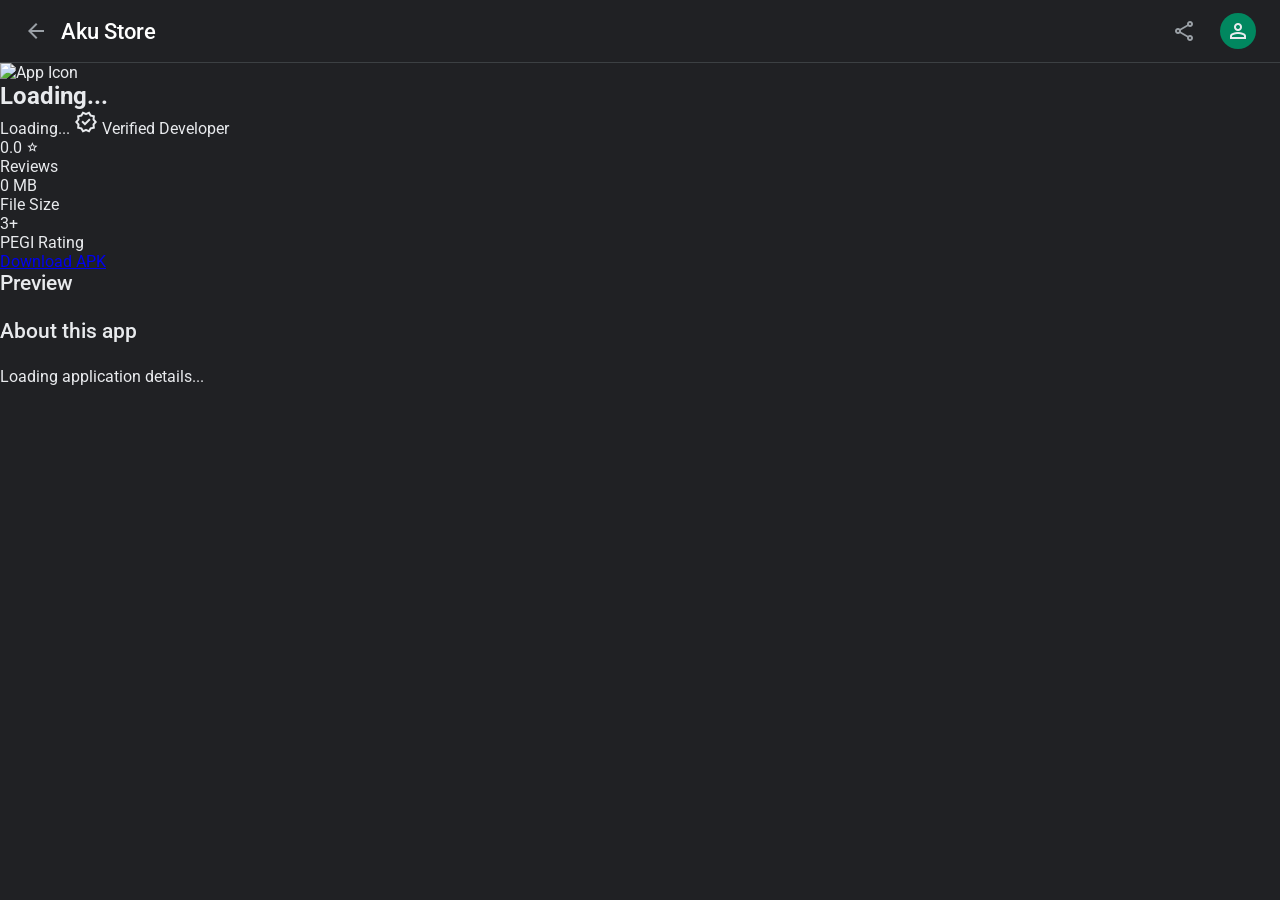
==== app.html @ b96f8e46 "Add initial HTML structure for app details page" ====
<!DOCTYPE html>
<html lang="en">
<head>
  <meta charset="UTF-8">
  <meta name="viewport" content="width=device-width, initial-scale=1.0, maximum-scale=1.0, user-scalable=no">
  <title>App Details | Aku Store</title>
  <link rel="stylesheet" href="style.css">
  <link rel="stylesheet" href="https://fonts.googleapis.com/css2?family=Material+Symbols+Outlined:opsz,wght,FILL,GRAD@24,400,0,0" />
</head>
<body>

  <!-- Top Navigation with Back Arrow -->
  <header class="top-nav">
    <div class="logo" id="backBtn">
      <span class="material-symbols-outlined icon-btn">arrow_back</span>
      <span>Aku Store</span>
    </div>
    
    <div class="user-actions">
      <span class="material-symbols-outlined icon-btn">share</span>
      <div class="profile-avatar">
        <span class="material-symbols-outlined">person</span>
      </div>
    </div>
  </header>

  <!-- App Detail Content -->
  <main class="detail-container">
    
    <!-- Hero Header (Icon, Title, Dev, Install Button) -->
    <section class="detail-header">
      <img id="detailIcon" src="" alt="App Icon" class="detail-app-icon">
      <div class="detail-meta">
        <h1 id="detailTitle" class="detail-title">Loading...</h1>
        <span id="detailDeveloper" class="detail-developer">Loading...</span>
        <span class="verified-tag"><span class="material-symbols-outlined">verified</span> Verified Developer</span>
      </div>
    </section>

    <!-- Quick Stats Bar -->
    <section class="stats-bar">
      <div class="stat-item">
        <div class="stat-value"><span id="detailRating">0.0</span> <span class="material-symbols-outlined star-icon">star</span></div>
        <div class="stat-label">Reviews</div>
      </div>
      <div class="stat-divider"></div>
      <div class="stat-item">
        <div class="stat-value" id="detailSize">0 MB</div>
        <div class="stat-label">File Size</div>
      </div>
      <div class="stat-divider"></div>
      <div class="stat-item">
        <div class="stat-value">3+</div>
        <div class="stat-label">PEGI Rating</div>
      </div>
    </section>

    <!-- Download APK Action Button -->
    <section class="action-section">
      <a id="downloadBtn" href="#" class="install-btn" target="_blank">Download APK</a>
    </section>

    <!-- Media Screenshots Horizontal Carousel -->
    <section class="screenshots-section">
      <h2 class="section-title">Preview</h2>
      <div class="screenshots-scroll" id="screenshotsContainer">
        <!-- Injected via JavaScript -->
      </div>
    </section>

    <!-- App Description -->
    <section class="description-section">
      <h2 class="section-title">About this app</h2>
      <p id="detailDescription" class="app-description">Loading application details...</p>
    </section>

  </main>

  <script src="details.js"></script>
</body>
</html>
---- style.css ----
@import url('https://fonts.googleapis.com/css2?family=Roboto:wght@400;500;700&display=swap');

:root {
  --bg-color: #202124;
  --surface-color: #303134;
  --text-primary: #e8eaed;
  --text-secondary: #9aa0a6;
  --accent-color: #01875f; /* Play Store Green */
  --border-color: #3c4043;
}

* {
  margin: 0;
  padding: 0;
  box-sizing: border-box;
  font-family: 'Roboto', sans-serif;
}

body {
  background-color: var(--bg-color);
  color: var(--text-primary);
  min-height: 100vh;
}

/* Top Navigation */
.top-nav {
  display: flex;
  align-items: center;
  justify-content: space-between;
  padding: 0.8rem 1.5rem;
  background-color: var(--bg-color);
  position: sticky;
  top: 0;
  z-index: 100;
  border-bottom: 1px solid var(--border-color);
}

.logo {
  display: flex;
  align-items: center;
  gap: 0.8rem;
  font-size: 1.4rem;
  font-weight: 500;
  color: #fff;
  cursor: pointer;
}

.play-icon {
  width: 32px;
  height: 32px;
}

.search-container {
  display: flex;
  align-items: center;
  background-color: var(--surface-color);
  border-radius: 24px;
  padding: 0.5rem 1rem;
  width: 40%;
  max-width: 600px;
}

.search-container input {
  background: transparent;
  border: none;
  color: var(--text-primary);
  font-size: 1rem;
  width: 100%;
  outline: none;
  padding-left: 0.5rem;
}

.search-container .search-icon {
  color: var(--text-secondary);
}

.user-actions {
  display: flex;
  align-items: center;
  gap: 1.5rem;
}

.icon-btn {
  color: var(--text-secondary);
  cursor: pointer;
  transition: color 0.2s;
}

.icon-btn:hover {
  color: var(--text-primary);
}

.profile-avatar {
  width: 36px;
  height: 36px;
  background-color: var(--accent-color);
  border-radius: 50%;
  display: flex;
  align-items: center;
  justify-content: center;
  cursor: pointer;
}

/* Category Tabs */
.category-tabs {
  display: flex;
  gap: 2rem;
  padding: 0 1.5rem;
  border-bottom: 1px solid var(--border-color);
  background-color: var(--bg-color);
}

.tab {
  background: none;
  border: none;
  color: var(--text-secondary);
  font-size: 1rem;
  font-weight: 500;
  padding: 1rem 0;
  cursor: pointer;
  position: relative;
}

.tab.active {
  color: var(--accent-color);
}

.tab.active::after {
  content: '';
  position: absolute;
  bottom: -1px;
  left: 0;
  width: 100%;
  height: 3px;
  background-color: var(--accent-color);
  border-radius: 3px 3px 0 0;
}

/* Main Content & Grid */
.store-content {
  padding: 2rem 1.5rem;
  max-width: 1400px;
  margin: 0 auto;
}

.section-title {
  font-size: 1.3rem;
  font-weight: 500;
  margin-bottom: 1.5rem;
}

.app-grid {
  display: grid;
  grid-template-columns: repeat(auto-fill, minmax(180px, 1fr));
  gap: 1.5rem;
}

/* Mobile Adjustments */
@media (max-width: 768px) {
  .search-container {
    display: none; /* We will add a mobile search icon later */
  }
  .top-nav {
    padding: 0.8rem 1rem;
  }
  } 
/* App Cards */
.app-card {
  display: flex;
  flex-direction: column;
  gap: 0.5rem;
  cursor: pointer;
  padding: 0.5rem;
  border-radius: 8px;
  transition: background-color 0.2s;
  text-decoration: none; /* For when we wrap it in a link */
}

.app-card:hover {
  background-color: rgba(255, 255, 255, 0.05);
}

.app-icon {
  width: 100%;
  aspect-ratio: 1 / 1;
  border-radius: 20px;
  object-fit: cover;
  box-shadow: 0 1px 4px rgba(0,0,0,0.2);
}

.app-info {
  display: flex;
  flex-direction: column;
  gap: 0.2rem;
}

.app-title {
  font-size: 0.95rem;
  font-weight: 500;
  color: var(--text-primary);
  white-space: nowrap;
  overflow: hidden;
  text-overflow: ellipsis;
}

.app-developer {
  font-size: 0.8rem;
  color: var(--text-secondary);
  white-space: nowrap;
  overflow: hidden;
  text-overflow: ellipsis;
}

.app-meta {
  display: flex;
  align-items: center;
  gap: 0.3rem;
  font-size: 0.75rem;
  color: var(--text-secondary);
}

.star-icon {
  font-size: 0.8rem !important;
}
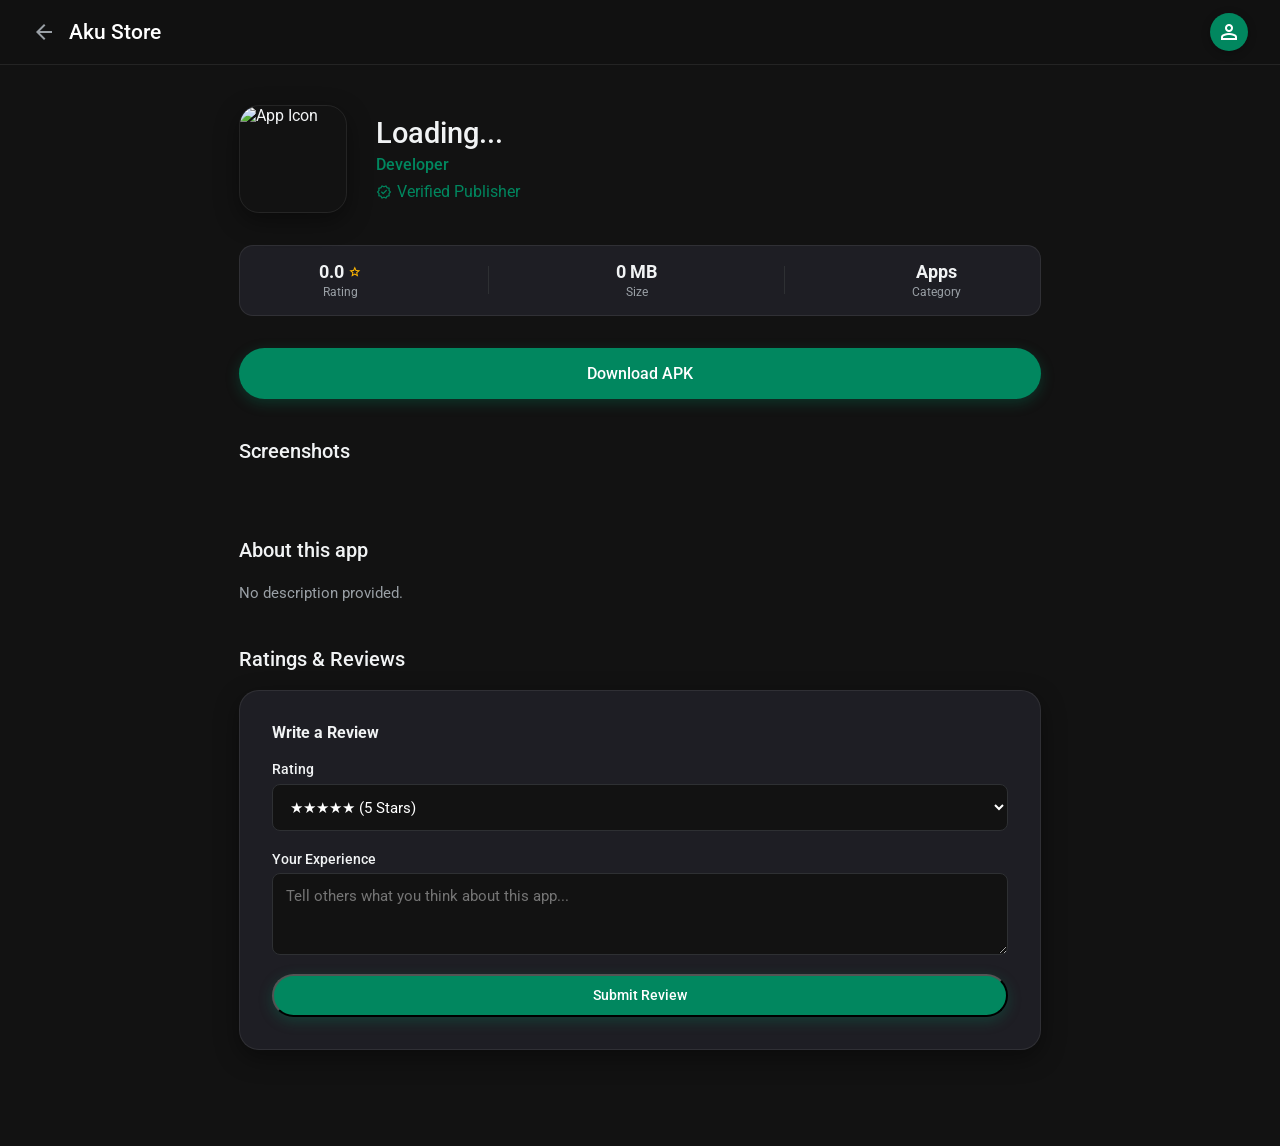
==== commit 5a3be47f: "Update app.html" ====
--- a/app.html
+++ b/app.html
@@ -9,73 +9,100 @@
 </head>
 <body>
 
-  <!-- Top Navigation with Back Arrow -->
   <header class="top-nav">
     <div class="logo" id="backBtn">
       <span class="material-symbols-outlined icon-btn">arrow_back</span>
       <span>Aku Store</span>
     </div>
-    
     <div class="user-actions">
-      <span class="material-symbols-outlined icon-btn">share</span>
-      <div class="profile-avatar">
-        <span class="material-symbols-outlined">person</span>
+      <div class="profile-avatar" id="userProfileBtn">
+        <span class="material-symbols-outlined" style="color: #fff;">person</span>
       </div>
     </div>
   </header>
 
-  <!-- App Detail Content -->
-  <main class="detail-container">
-    
-    <!-- Hero Header (Icon, Title, Dev, Install Button) -->
-    <section class="detail-header">
-      <img id="detailIcon" src="" alt="App Icon" class="detail-app-icon">
+  <main class="detail-container" id="appDetailContent">
+    <!-- Dynamic Header -->
+    <div class="detail-header">
+      <img id="detailAppIcon" src="" alt="App Icon" class="detail-app-icon">
       <div class="detail-meta">
-        <h1 id="detailTitle" class="detail-title">Loading...</h1>
-        <span id="detailDeveloper" class="detail-developer">Loading...</span>
-        <span class="verified-tag"><span class="material-symbols-outlined">verified</span> Verified Developer</span>
+        <h1 id="detailAppTitle" class="detail-title">Loading...</h1>
+        <div id="detailAppDeveloper" class="detail-developer">Developer</div>
+        <div class="verified-tag">
+          <span class="material-symbols-outlined">verified</span>
+          <span>Verified Publisher</span>
+        </div>
       </div>
-    </section>
+    </div>
 
-    <!-- Quick Stats Bar -->
-    <section class="stats-bar">
+    <!-- Quick Stats -->
+    <div class="stats-bar">
       <div class="stat-item">
         <div class="stat-value"><span id="detailRating">0.0</span> <span class="material-symbols-outlined star-icon">star</span></div>
-        <div class="stat-label">Reviews</div>
+        <div class="stat-label">Rating</div>
       </div>
       <div class="stat-divider"></div>
       <div class="stat-item">
         <div class="stat-value" id="detailSize">0 MB</div>
-        <div class="stat-label">File Size</div>
+        <div class="stat-label">Size</div>
       </div>
       <div class="stat-divider"></div>
       <div class="stat-item">
-        <div class="stat-value">3+</div>
-        <div class="stat-label">PEGI Rating</div>
+        <div class="stat-value" id="detailCategory">Apps</div>
+        <div class="stat-label">Category</div>
       </div>
-    </section>
+    </div>
 
-    <!-- Download APK Action Button -->
-    <section class="action-section">
-      <a id="downloadBtn" href="#" class="install-btn" target="_blank">Download APK</a>
-    </section>
+    <!-- Download / Install Action -->
+    <div class="action-section">
+      <a id="downloadBtn" href="#" class="install-btn">Download APK</a>
+    </div>
 
-    <!-- Media Screenshots Horizontal Carousel -->
-    <section class="screenshots-section">
-      <h2 class="section-title">Preview</h2>
+    <!-- Screenshots Carousel -->
+    <div class="screenshots-section">
+      <h2 class="section-title">Screenshots</h2>
       <div class="screenshots-scroll" id="screenshotsContainer">
-        <!-- Injected via JavaScript -->
+        <!-- Dynamic screenshots -->
       </div>
-    </section>
+    </div>
 
-    <!-- App Description -->
-    <section class="description-section">
+    <!-- About App -->
+    <div style="margin-bottom: 2.5rem;">
       <h2 class="section-title">About this app</h2>
-      <p id="detailDescription" class="app-description">Loading application details...</p>
-    </section>
+      <p id="detailDescription" class="app-description">No description provided.</p>
+    </div>
 
+    <!-- Ratings & Review Section -->
+    <div style="margin-bottom: 2rem;">
+      <h2 class="section-title">Ratings & Reviews</h2>
+      
+      <!-- Submit Review Box -->
+      <div class="upload-form" style="margin-bottom: 1.5rem;">
+        <h3 style="font-size: 1rem;">Write a Review</h3>
+        <div class="form-group">
+          <label>Rating</label>
+          <select id="reviewRatingSelect">
+            <option value="5">★★★★★ (5 Stars)</option>
+            <option value="4">★★★★☆ (4 Stars)</option>
+            <option value="3">★★★☆☆ (3 Stars)</option>
+            <option value="2">★★☆☆☆ (2 Stars)</option>
+            <option value="1">★☆☆☆☆ (1 Star)</option>
+          </select>
+        </div>
+        <div class="form-group">
+          <label for="reviewCommentInput">Your Experience</label>
+          <textarea id="reviewCommentInput" rows="3" placeholder="Tell others what you think about this app..."></textarea>
+        </div>
+        <button id="submitReviewBtn" class="install-btn" style="padding: 0.7rem; font-size: 0.9rem; cursor: pointer;">Submit Review</button>
+      </div>
+
+      <!-- Published Reviews Container -->
+      <div id="reviewsList" style="display: flex; flex-direction: column; gap: 1rem;">
+        <!-- Dynamic Reviews -->
+      </div>
+    </div>
   </main>
 
-  <script src="details.js"></script>
+  <script src="app-detail.js"></script>
 </body>
-</html> 
+</html>
--- a/style.css
+++ b/style.css
@@ -1,73 +1,102 @@
-@import url('https://fonts.googleapis.com/css2?family=Roboto:wght@400;500;700&display=swap');
+@import url('https://fonts.googleapis.com/css2?family=Roboto:wght@300;400;500;700&display=swap');
 
 :root {
-  --bg-color: #202124;
-  --surface-color: #303134;
-  --text-primary: #e8eaed;
+  --bg-color: #121212;
+  --surface-color: #1e1e24;
+  --surface-hover: #282930;
+  --surface-border: rgba(255, 255, 255, 0.08);
+  --text-primary: #f1f3f4;
   --text-secondary: #9aa0a6;
-  --accent-color: #01875f; /* Play Store Green */
-  --border-color: #3c4043;
-}
-
-* {
+  --accent-color: #01875f;
+  --accent-hover: #016c4c;
+  --accent-glow: rgba(1, 135, 95, 0.3);
+  --danger-color: #ff5252;
+  --danger-bg: rgba(255, 82, 82, 0.15);
+  --border-color: #2e3033;
+  --radius-sm: 8px;
+  --radius-md: 14px;
+  --radius-lg: 20px;
+  --shadow-elevation: 0 8px 24px rgba(0, 0, 0, 0.4);
+}
+
+/* Base Resets & Layout Locks */
+*, *::before, *::after {
   margin: 0;
   padding: 0;
   box-sizing: border-box;
   font-family: 'Roboto', sans-serif;
-}
-
-body {
+  -webkit-tap-highlight-color: transparent;
+}
+
+html, body {
+  width: 100%;
+  max-width: 100vw;
+  overflow-x: hidden;
   background-color: var(--bg-color);
   color: var(--text-primary);
   min-height: 100vh;
-}
-
-/* Top Navigation */
+  display: flex;
+  flex-direction: column;
+}
+
+/* Sticky Glass Top Header */
 .top-nav {
   display: flex;
   align-items: center;
   justify-content: space-between;
-  padding: 0.8rem 1.5rem;
-  background-color: var(--bg-color);
+  padding: 0.8rem 2rem;
+  background: rgba(18, 18, 18, 0.85);
+  backdrop-filter: blur(16px);
+  -webkit-backdrop-filter: blur(16px);
   position: sticky;
   top: 0;
   z-index: 100;
-  border-bottom: 1px solid var(--border-color);
+  border-bottom: 1px solid var(--surface-border);
 }
 
 .logo {
   display: flex;
   align-items: center;
   gap: 0.8rem;
-  font-size: 1.4rem;
+  font-size: 1.3rem;
   font-weight: 500;
   color: #fff;
   cursor: pointer;
+  user-select: none;
 }
 
 .play-icon {
   width: 32px;
   height: 32px;
+  filter: drop-shadow(0 2px 4px rgba(0,0,0,0.3));
 }
 
 .search-container {
   display: flex;
   align-items: center;
   background-color: var(--surface-color);
-  border-radius: 24px;
-  padding: 0.5rem 1rem;
-  width: 40%;
+  border: 1px solid var(--surface-border);
+  border-radius: 28px;
+  padding: 0.6rem 1.2rem;
+  width: 45%;
   max-width: 600px;
+  transition: all 0.2s ease;
+}
+
+.search-container:focus-within {
+  border-color: var(--accent-color);
+  box-shadow: 0 0 12px var(--accent-glow);
+  background-color: var(--surface-hover);
 }
 
 .search-container input {
   background: transparent;
   border: none;
   color: var(--text-primary);
-  font-size: 1rem;
+  font-size: 0.95rem;
   width: 100%;
   outline: none;
-  padding-left: 0.5rem;
+  padding-left: 0.6rem;
 }
 
 .search-container .search-icon {
@@ -77,35 +106,44 @@
 .user-actions {
   display: flex;
   align-items: center;
-  gap: 1.5rem;
+  gap: 1.2rem;
 }
 
 .icon-btn {
   color: var(--text-secondary);
   cursor: pointer;
-  transition: color 0.2s;
+  transition: color 0.2s ease, transform 0.2s ease;
+  user-select: none;
 }
 
 .icon-btn:hover {
   color: var(--text-primary);
+  transform: scale(1.05);
 }
 
 .profile-avatar {
-  width: 36px;
-  height: 36px;
+  width: 38px;
+  height: 38px;
   background-color: var(--accent-color);
   border-radius: 50%;
   display: flex;
   align-items: center;
   justify-content: center;
   cursor: pointer;
-}
-
-/* Category Tabs */
+  overflow: hidden;
+  box-shadow: 0 2px 8px rgba(0, 0, 0, 0.3);
+  transition: transform 0.2s ease;
+}
+
+.profile-avatar:hover {
+  transform: scale(1.05);
+}
+
+/* Category Navigation Tabs */
 .category-tabs {
   display: flex;
-  gap: 2rem;
-  padding: 0 1.5rem;
+  gap: 2.5rem;
+  padding: 0 2rem;
   border-bottom: 1px solid var(--border-color);
   background-color: var(--bg-color);
 }
@@ -114,11 +152,16 @@
   background: none;
   border: none;
   color: var(--text-secondary);
-  font-size: 1rem;
+  font-size: 0.95rem;
   font-weight: 500;
   padding: 1rem 0;
   cursor: pointer;
   position: relative;
+  transition: color 0.2s ease;
+}
+
+.tab:hover {
+  color: var(--text-primary);
 }
 
 .tab.active {
@@ -134,58 +177,54 @@
   height: 3px;
   background-color: var(--accent-color);
   border-radius: 3px 3px 0 0;
-}
-
-/* Main Content & Grid */
+  box-shadow: 0 -2px 8px var(--accent-glow);
+}
+
+/* Main Content & Grid Layouts */
 .store-content {
-  padding: 2rem 1.5rem;
+  padding: 2rem;
   max-width: 1400px;
   margin: 0 auto;
+  width: 100%;
 }
 
 .section-title {
-  font-size: 1.3rem;
-  font-weight: 500;
-  margin-bottom: 1.5rem;
+  font-size: 1.25rem;
+  font-weight: 500;
+  margin-bottom: 1.2rem;
+  color: var(--text-primary);
 }
 
 .app-grid {
   display: grid;
-  grid-template-columns: repeat(auto-fill, minmax(180px, 1fr));
+  grid-template-columns: repeat(auto-fill, minmax(170px, 1fr));
   gap: 1.5rem;
 }
 
-/* Mobile Adjustments */
-@media (max-width: 768px) {
-  .search-container {
-    display: none; /* We will add a mobile search icon later */
-  }
-  .top-nav {
-    padding: 0.8rem 1rem;
-  }
-  } 
 /* App Cards */
 .app-card {
   display: flex;
   flex-direction: column;
-  gap: 0.5rem;
+  gap: 0.6rem;
   cursor: pointer;
-  padding: 0.5rem;
-  border-radius: 8px;
-  transition: background-color 0.2s;
-  text-decoration: none; /* For when we wrap it in a link */
+  padding: 0.8rem;
+  border-radius: var(--radius-md);
+  transition: background-color 0.2s ease, transform 0.2s ease;
+  background: transparent;
 }
 
 .app-card:hover {
-  background-color: rgba(255, 255, 255, 0.05);
+  background-color: var(--surface-hover);
+  transform: translateY(-4px);
 }
 
 .app-icon {
   width: 100%;
   aspect-ratio: 1 / 1;
-  border-radius: 20px;
+  border-radius: var(--radius-lg);
   object-fit: cover;
-  box-shadow: 0 1px 4px rgba(0,0,0,0.2);
+  box-shadow: 0 4px 12px rgba(0,0,0,0.3);
+  border: 1px solid var(--surface-border);
 }
 
 .app-info {
@@ -195,7 +234,7 @@
 }
 
 .app-title {
-  font-size: 0.95rem;
+  font-size: 0.9rem;
   font-weight: 500;
   color: var(--text-primary);
   white-space: nowrap;
@@ -214,11 +253,308 @@
 .app-meta {
   display: flex;
   align-items: center;
+  gap: 0.2rem;
+  font-size: 0.75rem;
+  color: var(--text-secondary);
+  margin-top: 0.2rem;
+}
+
+.star-icon {
+  font-size: 0.85rem !important;
+  color: #ffb703;
+}
+
+/* App Details Page Styling */
+.detail-container {
+  max-width: 850px;
+  margin: 0 auto;
+  padding: 2.5rem 1.5rem;
+  width: 100%;
+}
+
+.detail-header {
+  display: flex;
+  gap: 1.8rem;
+  align-items: center;
+  margin-bottom: 2rem;
+}
+
+.detail-app-icon {
+  width: 108px;
+  height: 108px;
+  border-radius: var(--radius-lg);
+  object-fit: cover;
+  box-shadow: var(--shadow-elevation);
+  border: 1px solid var(--surface-border);
+}
+
+.detail-meta {
+  display: flex;
+  flex-direction: column;
   gap: 0.3rem;
+}
+
+.detail-title {
+  font-size: 1.8rem;
+  font-weight: 500;
+  color: var(--text-primary);
+  line-height: 1.2;
+}
+
+.detail-developer {
+  font-size: 1rem;
+  color: var(--accent-color);
+  font-weight: 500;
+}
+
+.verified-tag {
+  display: flex;
+  align-items: center;
+  gap: 0.3rem;
+  font-size: 0.8rem;
+  color: var(--text-secondary);
+  margin-top: 0.2rem;
+}
+
+.verified-tag span {
+  font-size: 1rem;
+  color: var(--accent-color);
+}
+
+/* Quick Stats Bar */
+.stats-bar {
+  display: flex;
+  justify-content: space-around;
+  align-items: center;
+  background-color: var(--surface-color);
+  border: 1px solid var(--surface-border);
+  padding: 1rem;
+  border-radius: var(--radius-md);
+  margin-bottom: 2rem;
+}
+
+.stat-item {
+  text-align: center;
+}
+
+.stat-value {
+  font-size: 1.1rem;
+  font-weight: 700;
+  display: flex;
+  align-items: center;
+  justify-content: center;
+  gap: 0.2rem;
+}
+
+.stat-label {
   font-size: 0.75rem;
   color: var(--text-secondary);
-}
-
-.star-icon {
-  font-size: 0.8rem !important;
-}
+  margin-top: 0.2rem;
+}
+
+.stat-divider {
+  width: 1px;
+  height: 28px;
+  background-color: var(--border-color);
+}
+
+/* Install & Action Buttons */
+.action-section {
+  margin-bottom: 2.5rem;
+}
+
+.install-btn {
+  display: block;
+  width: 100%;
+  background-color: var(--accent-color);
+  color: #fff;
+  text-align: center;
+  padding: 1rem;
+  border-radius: 28px;
+  font-size: 1rem;
+  font-weight: 500;
+  text-decoration: none;
+  transition: all 0.2s ease;
+  box-shadow: 0 4px 14px var(--accent-glow);
+}
+
+.install-btn:hover {
+  background-color: var(--accent-hover);
+  box-shadow: 0 6px 20px var(--accent-glow);
+}
+
+/* Horizontal Screenshots Slider */
+.screenshots-section {
+  margin-bottom: 2.5rem;
+}
+
+.screenshots-scroll {
+  display: flex;
+  gap: 1rem;
+  overflow-x: auto;
+  padding-bottom: 1rem;
+  scrollbar-width: thin;
+  scrollbar-color: var(--border-color) transparent;
+}
+
+.screenshot-img {
+  height: 240px;
+  border-radius: var(--radius-md);
+  object-fit: cover;
+  border: 1px solid var(--surface-border);
+  box-shadow: 0 4px 12px rgba(0,0,0,0.3);
+}
+
+.app-description {
+  color: var(--text-secondary);
+  line-height: 1.7;
+  font-size: 0.95rem;
+}
+
+/* Unified Form Component (Upload, Auth, Admin) */
+.upload-form {
+  background-color: var(--surface-color);
+  border: 1px solid var(--surface-border);
+  padding: 2rem;
+  border-radius: var(--radius-lg);
+  display: flex;
+  flex-direction: column;
+  gap: 1.2rem;
+  box-shadow: var(--shadow-elevation);
+}
+
+.form-group {
+  display: flex;
+  flex-direction: column;
+  gap: 0.4rem;
+}
+
+.form-group label {
+  font-size: 0.85rem;
+  font-weight: 500;
+  color: var(--text-primary);
+}
+
+.form-group input, 
+.form-group select, 
+.form-group textarea {
+  background-color: var(--bg-color);
+  border: 1px solid var(--border-color);
+  border-radius: var(--radius-sm);
+  padding: 0.8rem;
+  color: #fff;
+  font-size: 0.95rem;
+  outline: none;
+  transition: border-color 0.2s ease;
+}
+
+.form-group input:focus, 
+.form-group select:focus, 
+.form-group textarea:focus {
+  border-color: var(--accent-color);
+}
+
+.error-msg {
+  color: var(--danger-color);
+  font-size: 0.8rem;
+}
+
+/* Alert / Status Boxes */
+.status-box {
+  margin-top: 1rem;
+  padding: 1rem;
+  border-radius: var(--radius-sm);
+  font-size: 0.9rem;
+  display: none;
+}
+
+.status-box.success {
+  display: block;
+  background-color: rgba(1, 135, 95, 0.15);
+  border: 1px solid var(--accent-color);
+  color: #81c784;
+}
+
+.status-box.error {
+  display: block;
+  background-color: var(--danger-bg);
+  border: 1px solid var(--danger-color);
+  color: #ff8a80;
+}
+
+/* =========================================
+   BULLETPROOF MOBILE RESPONSIVENESS
+   ========================================= */
+
+@media (max-width: 768px) {
+  .top-nav {
+    padding: 0.8rem 1rem;
+  }
+
+  .search-container {
+    display: none; /* Hidden on header, accessible via search view */
+  }
+
+  .category-tabs {
+    padding: 0 1rem;
+    gap: 1.5rem;
+    justify-content: space-around;
+  }
+
+  .store-content {
+    padding: 1.2rem 1rem;
+  }
+
+  .app-grid {
+    grid-template-columns: repeat(auto-fill, minmax(105px, 1fr));
+    gap: 0.8rem;
+  }
+
+  .app-card {
+    padding: 0.4rem;
+  }
+
+  .app-icon {
+    border-radius: 16px;
+  }
+
+  .app-title {
+    font-size: 0.82rem;
+  }
+
+  .app-developer {
+    font-size: 0.72rem;
+  }
+
+  /* Details Page Mobile Adjustments */
+  .detail-container {
+    padding: 1.5rem 1rem;
+  }
+
+  .detail-header {
+    gap: 1rem;
+  }
+
+  .detail-app-icon {
+    width: 80px;
+    height: 80px;
+  }
+
+  .detail-title {
+    font-size: 1.4rem;
+  }
+
+  .screenshot-img {
+    height: 180px;
+  }
+
+  .upload-form {
+    padding: 1.2rem;
+  }
+}
+
+@media (max-width: 480px) {
+  .app-grid {
+    grid-template-columns: repeat(3, 1fr);
+  }
+  }
